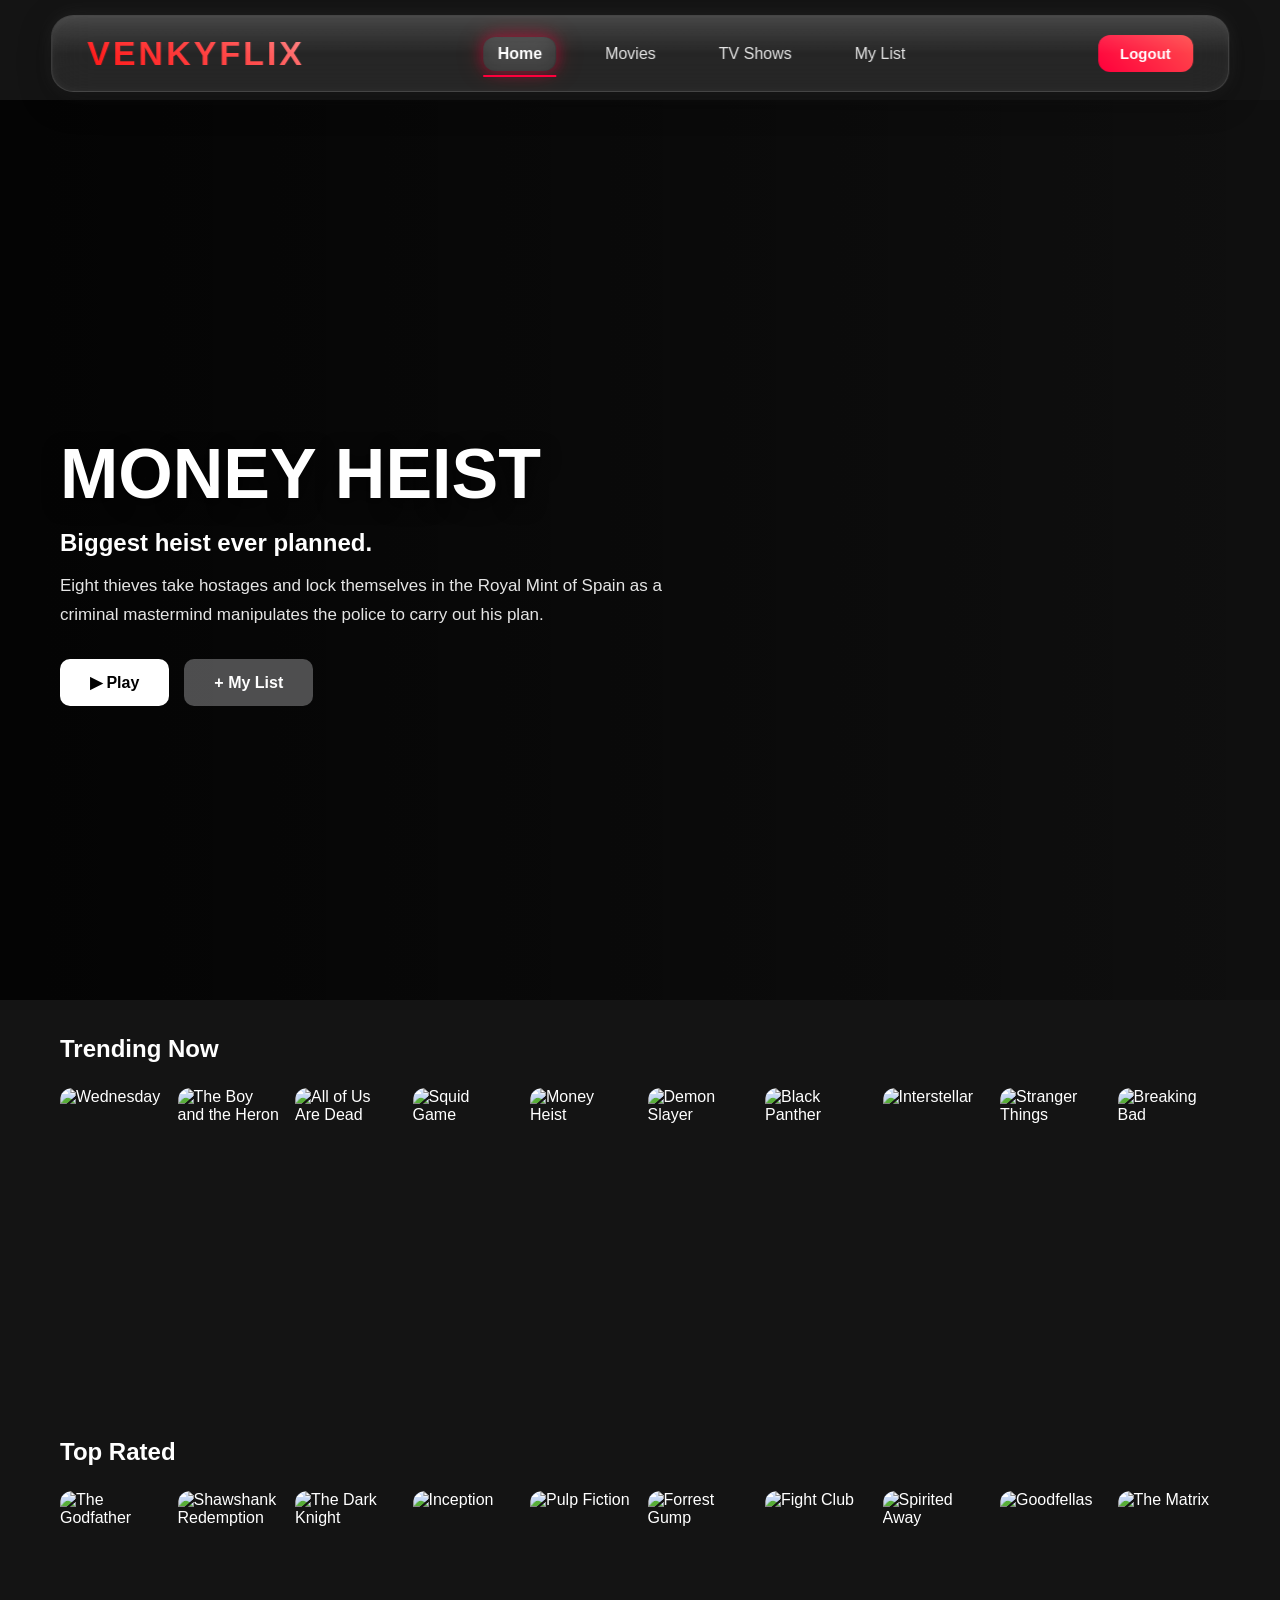
==== home.html @ 82d28893 "Add files via upload" ====
<!DOCTYPE html>
<html>

<head>
    <title>Home</title>
    <link rel="stylesheet" href="home.css">
</head>

<body>

    <!-- NAVBAR -->
    <div class="navbar">
        <h1 class="logo">VENKYFLIX</h1>
        <div class="menu">
            <span class="active">Home</span>
            <span>Movies</span>
            <span>TV Shows</span>
            <span>My List</span>
        </div>
        <button class="logout-btn" onclick="logout()">Logout</button>
    </div>

    <!-- BANNER -->
    <div class="banner">

        <!-- Slide 1: Money Heist -->
        <div class="banner-slide active slide-1">
            <div class="banner-content">
                <h1>MONEY HEIST</h1>
                <p class="tagline">Biggest heist ever planned.</p>
                <p class="context-text">Eight thieves take hostages and lock themselves in the Royal Mint of Spain as a criminal mastermind manipulates the police to carry out his plan.</p>
                <div class="banner-buttons">
                   <button class="btn play-btn" onclick="playVideo('https://www.youtube-nocookie.com/embed/_InqQJRqGW4?autoplay=1')">▶ Play</button>
                    <button class="btn list-btn">+ My List</button>
                </div>
            </div>
        </div>

        <!-- Slide 2: Stranger Things -->
        <div class="banner-slide slide-2">
            <div class="banner-content">
                <h1>STRANGER THINGS</h1>
                <p class="tagline">Mystery in a small town.</p>
                <p class="context-text">When a young boy vanishes, a small town uncovers a mystery involving secret experiments, terrifying supernatural forces and one strange little girl.</p>
                <div class="banner-buttons">
                    <button class="btn play-btn" onclick="playVideo('https://www.youtube-nocookie.com/embed/b9EkMc79ZSU?autoplay=1')">▶ Play</button>
                    <button class="btn list-btn">+ My List</button>
                </div>
            </div>
        </div>

        <!-- Slide 3: Breaking Bad -->
        <div class="banner-slide slide-3">
            <div class="banner-content">
                <h1>BREAKING BAD</h1>
                <p class="tagline">From teacher to kingpin.</p>
                <p class="context-text">A high school chemistry teacher diagnosed with inoperable lung cancer turns to manufacturing and selling methamphetamine with a former student.</p>
                <div class="banner-buttons">
                    <button class="btn play-btn "onclick="playVideo('https://www.youtube-nocookie.com/embed/HhesaQXLuRY?autoplay=1')">▶ Play</button>
                    <button class="btn list-btn">+ My List</button>
                </div>
            </div>
        </div>

        <!-- Slide 4: Avengers -->
        <div class="banner-slide slide-4">
            <div class="banner-content">
                <h1>AVENGERS</h1>
                <p class="tagline">Earth’s mightiest heroes.</p>
                <p class="context-text">Earth's mightiest heroes must come together and learn to fight as a team if they are to stop the mischievous Loki and his alien army from enslaving humanity.</p>
                <div class="banner-buttons">
                    <button class="btn play-btn" onclick="playVideo('https://www.youtube-nocookie.com/embed/eOrNdBpGMv8?autoplay=1')">▶ Play</button>
                    <button class="btn list-btn">+ My List</button>
                </div>
            </div>
        </div>

        <!-- Slide 5: Dark -->
        <div class="banner-slide slide-5">
            <div class="banner-content">
                <h1>DARK</h1>
                <p class="tagline">Time travel mystery.</p>
                <p class="context-text">A missing child sets four families on a frantic hunt for answers as they unearth a mind-bending mystery that spans three generations.</p>
                <div class="banner-buttons">
                    <button class="btn play-btn" onclick="playVideo('https://www.youtube-nocookie.com/embed/rrwycJ08PSA?autoplay=1')">▶ Play</button>
                    <button class="btn list-btn">+ My List</button>
                </div>
            </div>
        </div>

    </div>

    <!-- 🔥 SECTION 1 (Trending Now - Working Movie Images) -->
    <div class="section">
        <h2 class="section-title">Trending Now</h2>
        <div class="movie-row">
            <img src="https://image.tmdb.org/t/p/w500/9PFonBhy4cQy7Jz20NpMygczOkv.jpg" alt="Wednesday">

<img src="https://image.tmdb.org/t/p/w500/8Vt6mWEReuy4Of61Lnj5Xj704m8.jpg" alt="The Boy and the Heron">

<img src="https://image.tmdb.org/t/p/w500/1UkbPQspPbq1FPbFP4VV1ELCfSN.jpg" alt="All of Us Are Dead">

<img src="https://image.tmdb.org/t/p/w500/dDlEmu3EZ0Pgg93K2SVNLCjCSvE.jpg" alt="Squid Game">

<img src="https://image.tmdb.org/t/p/w500/reEMJA1uzscCbkpeRJeTT2bjqUp.jpg" alt="Money Heist">

<img src="https://image.tmdb.org/t/p/w500/6oH378KUfCEitzJkm07r97L0RsZ.jpg" alt="Demon Slayer">

<img src="https://image.tmdb.org/t/p/w500/uxzzxijgPIY7slzFvMotPv8wjKA.jpg" alt="Black Panther">

<img src="https://image.tmdb.org/t/p/w500/rAiYTfKGqDCRIIqo664sY9XZIvQ.jpg" alt="Interstellar">

<img src="https://image.tmdb.org/t/p/w500/x2LSRK2Cm7MZhjluni1msVJ3wDF.jpg" alt="Stranger Things">

<img src="https://image.tmdb.org/t/p/w500/tsRy63Mu5cu8etL1X7ZLyf7UP1M.jpg" alt="Breaking Bad">


        </div>
    </div>

    <!-- 🔥 SECTION 2 (Top Rated - Working Movie Images) -->
    <div class="section">
        <h2 class="section-title">Top Rated</h2>
        <div class="movie-row">
           <img src="https://image.tmdb.org/t/p/w500/3bhkrj58Vtu7enYsRolD1fZdja1.jpg" alt="The Godfather">

<img src="https://image.tmdb.org/t/p/w500/q6y0Go1tsGEsmtFryDOJo3dEmqu.jpg" alt="Shawshank Redemption">

<img src="https://image.tmdb.org/t/p/w500/qJ2tW6WMUDux911r6m7haRef0WH.jpg" alt="The Dark Knight">

<img src="https://image.tmdb.org/t/p/w500/9gk7adHYeDvHkCSEqAvQNLV5Uge.jpg" alt="Inception">

<img src="https://image.tmdb.org/t/p/w500/d5iIlFn5s0ImszYzBPb8JPIfbXD.jpg" alt="Pulp Fiction">

<img src="https://image.tmdb.org/t/p/w500/arw2vcBveWOVZr6pxd9XTd1TdQa.jpg" alt="Forrest Gump">

<img src="https://image.tmdb.org/t/p/w500/bptfVGEQuv6vDTIMVCHjJ9Dz8PX.jpg" alt="Fight Club">

<img src="https://image.tmdb.org/t/p/w500/39wmItIWsg5sZMyRUHLkWBcuVCM.jpg" alt="Spirited Away">

<img src="https://image.tmdb.org/t/p/w500/6QMSLvU5ziIL2T6VrkaKzN2YkxK.jpg" alt="Goodfellas">

<img src="https://image.tmdb.org/t/p/w500/f89U3ADr1oiB1s9GkdPOEpXUk5H.jpg" alt="The Matrix">
        </div>
    </div>

<!-- 🎬 VIDEO POPUP -->
<div id="videoPopup" class="video-popup">

    <div class="video-container">

        <!-- ❌ CLOSE BUTTON -->
        <span class="close-btn" onclick="closeVideo()">✖</span>

        <!-- 🎥 VIDEO -->
        <iframe 
            id="videoFrame"
            width="100%" 
            height="500"
            frameborder="0"
            allowfullscreen>
        </iframe>

    </div>

</div>

<script src="home.js"></script>

</body>
</html>
---- home.css ----
*{
    margin:0;
    padding:0;
    box-sizing:border-box;
}

body{
    background-color:#141414;
    color:white;
    font-family:Arial,sans-serif;
    overflow-x:hidden;
}

/* 🔥 NAVBAR */

.navbar{

    position:fixed;

    top:15px;
    left:50%;

    transform:translateX(-50%);

    width:92%;

    padding:18px 35px;

    display:flex;
    justify-content:space-between;
    align-items:center;

    /* 🔥 GLASS EFFECT */
    background:rgba(255,255,255,0.08);

    backdrop-filter:blur(20px);
    -webkit-backdrop-filter:blur(20px);

    border:1px solid rgba(255,255,255,0.15);

    border-radius:22px;

    box-shadow:
    0 8px 32px rgba(0,0,0,0.35),
    0 0 20px rgba(255,255,255,0.08),
    inset 0 0 10px rgba(255,255,255,0.05);

    z-index:1000;

    overflow:hidden;
}

/* ✨ TOP LIGHT EFFECT */

.navbar::before{

    content:"";

    position:absolute;

    top:0;
    left:0;

    width:100%;
    height:50%;

    background:
    linear-gradient(
    to bottom,
    rgba(255,255,255,0.15),
    transparent
    );

    pointer-events:none;
}

/* ✨ MOVING LIGHT EFFECT */

.navbar::after{

    content:"";

    position:absolute;

    top:-100%;
    left:-40%;

    width:40%;
    height:300%;

    background:
    linear-gradient(
    90deg,
    transparent,
    rgba(255,255,255,0.08),
    transparent
    );

    transform:rotate(25deg);

    animation:shine 5s linear infinite;
}

@keyframes shine{

    0%{
        left:-40%;
    }

    100%{
        left:140%;
    }
}

/* 🔥 LOGO */

.logo{

    font-size:34px;

    font-weight:900;

    background:linear-gradient(
    45deg,
    #ff0000,
    #ff4d4d,
    #ffffff,
    #ff0000
    );

    background-size:300% 300%;

    background-clip:text;
    -webkit-background-clip:text;

    color:transparent;
    -webkit-text-fill-color:transparent;

    letter-spacing:3px;

    cursor:pointer;

    transition:0.4s;

    animation:logoGlow 4s ease infinite;
}

.logo:hover{

    transform:
    scale(1.08)
    rotate(-2deg);

    filter:drop-shadow(0 0 15px rgba(255,0,0,0.8));
}

/* 🔥 LOGO ANIMATION */

@keyframes logoGlow{

    0%{
        background-position:0% 50%;
    }

    50%{
        background-position:100% 50%;
    }

    100%{
        background-position:0% 50%;
    }
}

/* 🔥 MENU */

.menu{
    display:flex;
    gap:35px;
}

.menu span{

    position:relative;

    color:#e5e5e5;

    font-size:16px;
    font-weight:500;

    cursor:pointer;

    transition:0.3s;

    padding:8px 14px;

    border-radius:12px;
}

/* ✨ ACTIVE MENU LIGHT */

.menu .active{

    color:white;

    font-weight:bold;

    background:rgba(255,255,255,0.08);

    backdrop-filter:blur(10px);

    box-shadow:
    0 0 15px rgba(255,0,60,0.5),
    0 0 30px rgba(255,0,60,0.2);
}

/* HOVER EFFECT */

.menu span::after{

    content:"";

    position:absolute;

    left:0;
    bottom:-6px;

    width:0%;
    height:2px;

    background:#ff003c;

    transition:0.3s;
}

.menu span:hover{
    color:white;
}

.menu span:hover::after{
    width:100%;
}

.menu .active::after{
    width:100%;
}

/* 🔥 LOGOUT BUTTON */

.logout-btn{

    padding:10px 22px;

    border:none;

    border-radius:12px;

    background:linear-gradient(
    45deg,
    #ff003c,
    #ff4d4d
    );

    color:white;

    font-size:15px;
    font-weight:bold;

    cursor:pointer;

    transition:0.3s;
}

.logout-btn:hover{

    transform:
    translateY(-3px)
    scale(1.05);

    box-shadow:
    0 8px 20px rgba(255,0,60,0.5);
}

/* 🔥 BANNER */

.banner{

    height:100vh;

    position:relative;

    width:100%;

    margin-top:100px;

    overflow:hidden;
}

/* 🔥 EACH SLIDE */

.banner-slide{

    position:absolute;

    top:0;
    left:0;

    width:100%;
    height:100%;

    display:flex;
    align-items:center;

    padding:0 60px;

    opacity:0;

    transition:opacity 1s ease-in-out;

    background-size:cover;

    background-position:center center;

    background-repeat:no-repeat;

    overflow:hidden;
}

.banner-slide.active{
    opacity:1;
}

/* 🔥 DARK OVERLAY */

.banner-slide::before{

    content:"";

    position:absolute;

    top:0;
    left:0;

    width:100%;
    height:100%;

    background:
    linear-gradient(
    to right,
    rgba(0,0,0,0.82),
    rgba(0,0,0,0.25)
    );

    z-index:1;
}

/* 🔥 BANNER CONTENT */

.banner-content{

    max-width:650px;

    position:relative;

    z-index:2;

    margin-top:40px;
}

.banner-content h1{

    font-size:70px;

    font-weight:900;

    margin-bottom:15px;

    text-shadow:
    0 5px 20px rgba(0,0,0,0.8);
}

.tagline{

    font-size:24px;

    font-weight:bold;

    margin-bottom:15px;

    color:#ffffff;
}

.context-text{

    font-size:17px;

    line-height:1.7;

    color:#e5e5e5;

    margin-bottom:30px;
}

/* 🎬 BUTTONS */

.banner-buttons{
    display:flex;
    gap:15px;
}

.btn{

    padding:14px 30px;

    border:none;

    border-radius:10px;

    cursor:pointer;

    font-size:16px;
    font-weight:bold;

    transition:0.3s;
}

.play-btn{

    background:white;

    color:black;
}

.play-btn:hover{

    transform:scale(1.08);

    background:#e5e5e5;
}

.list-btn{

    background:rgba(109,109,110,0.7);

    color:white;
}

.list-btn:hover{

    transform:scale(1.08);

    background:rgba(109,109,110,0.4);
}

/* 🍿 MOVIE SECTIONS */

.section{

    padding:35px 0;

    position:relative;

    z-index:5;

    background:#141414;
}

.section-title{

    margin-left:60px;

    margin-bottom:15px;

    font-size:24px;

    color:#ffffff;
}

/* 🎞 MOVIE ROW */

.movie-row{

    display:flex;

    gap:15px;

    padding:10px 60px;

    overflow-x:auto;

    scroll-behavior:smooth;
}

.movie-row::-webkit-scrollbar{
    display:none;
}

/* 🎬 MOVIE CARDS */

.movie-row img{

    width:190px;
    height:270px;

    object-fit:cover;

    border-radius:12px;

    transition:0.4s;

    cursor:pointer;
}

.movie-row img:hover{

    transform:
    scale(1.12)
    translateY(-10px);

    box-shadow:
    0 15px 35px rgba(0,0,0,0.7);

    z-index:10;
}

/* 🎯 BACKGROUND IMAGES */

.slide-1{
    background-image:
    linear-gradient(to top,#141414 5%,transparent 60%),
    url('https://wallpapercave.com/wp/wp6126886.jpg');
}

.slide-2{
    background-image:
    linear-gradient(to top,#141414 5%,transparent 60%),
    url('https://wallpapercave.com/wp/wp4969717.jpg');
}

.slide-3{
    background-image:
    linear-gradient(to top,#141414 5%,transparent 60%),
    url('https://images.hdqwalls.com/wallpapers/breaking-bad-tv-show.jpg');
}

.slide-4{
    background-image:
    linear-gradient(to top,#141414 5%,transparent 60%),
    url('https://wallpapercave.com/wp/wp5511272.jpg');
}

.slide-5{
    background-image:
    linear-gradient(to top,#141414 5%,transparent 60%),
    url('https://image.tmdb.org/t/p/original/apbrbWs8M9lyOpJYU5WXrpFbk1Z.jpg');
}

/* 🎬 VIDEO POPUP */

#videoPopup{

    position:fixed;

    top:0;
    left:0;

    width:100%;
    height:100%;

    background:rgba(0,0,0,0.95);

    display:none;

    justify-content:center;
    align-items:center;

    z-index:9999;
}

/* 🎥 VIDEO BOX */

.video-container{

    position:relative;

    width:80%;

    max-width:900px;
}

/* 🎥 IFRAME */

#videoFrame{

    width:100%;

    height:500px;

    border:none;

    border-radius:18px;
}

/* ❌ CLOSE BUTTON */

.close-btn{

    position:absolute;

    top:-50px;
    right:0;

    font-size:40px;

    color:white;

    cursor:pointer;

    transition:0.3s;
}

.close-btn:hover{

    transform:scale(1.2);

    color:#ff003c;
}

/* 📱 MOBILE RESPONSIVE */

@media(max-width:768px){

    .navbar{

        padding:15px 20px;
    }

    .logo{
        font-size:24px;
    }

    .menu{
        gap:15px;
    }

    .menu span{
        font-size:13px;
    }

    .logout-btn{

        padding:8px 14px;

        font-size:13px;
    }

    .banner{

        margin-top:90px;
    }

    .banner-content h1{
        font-size:40px;
    }

    .tagline{
        font-size:18px;
    }

    .context-text{
        font-size:14px;
    }

    .banner-slide{
        padding:0 20px;
    }

    .movie-row{
        padding:10px 20px;
    }

    .section-title{
        margin-left:20px;
    }

    .movie-row img{

        width:140px;
        height:200px;
    }

    #videoFrame{
        height:250px;
    }
}
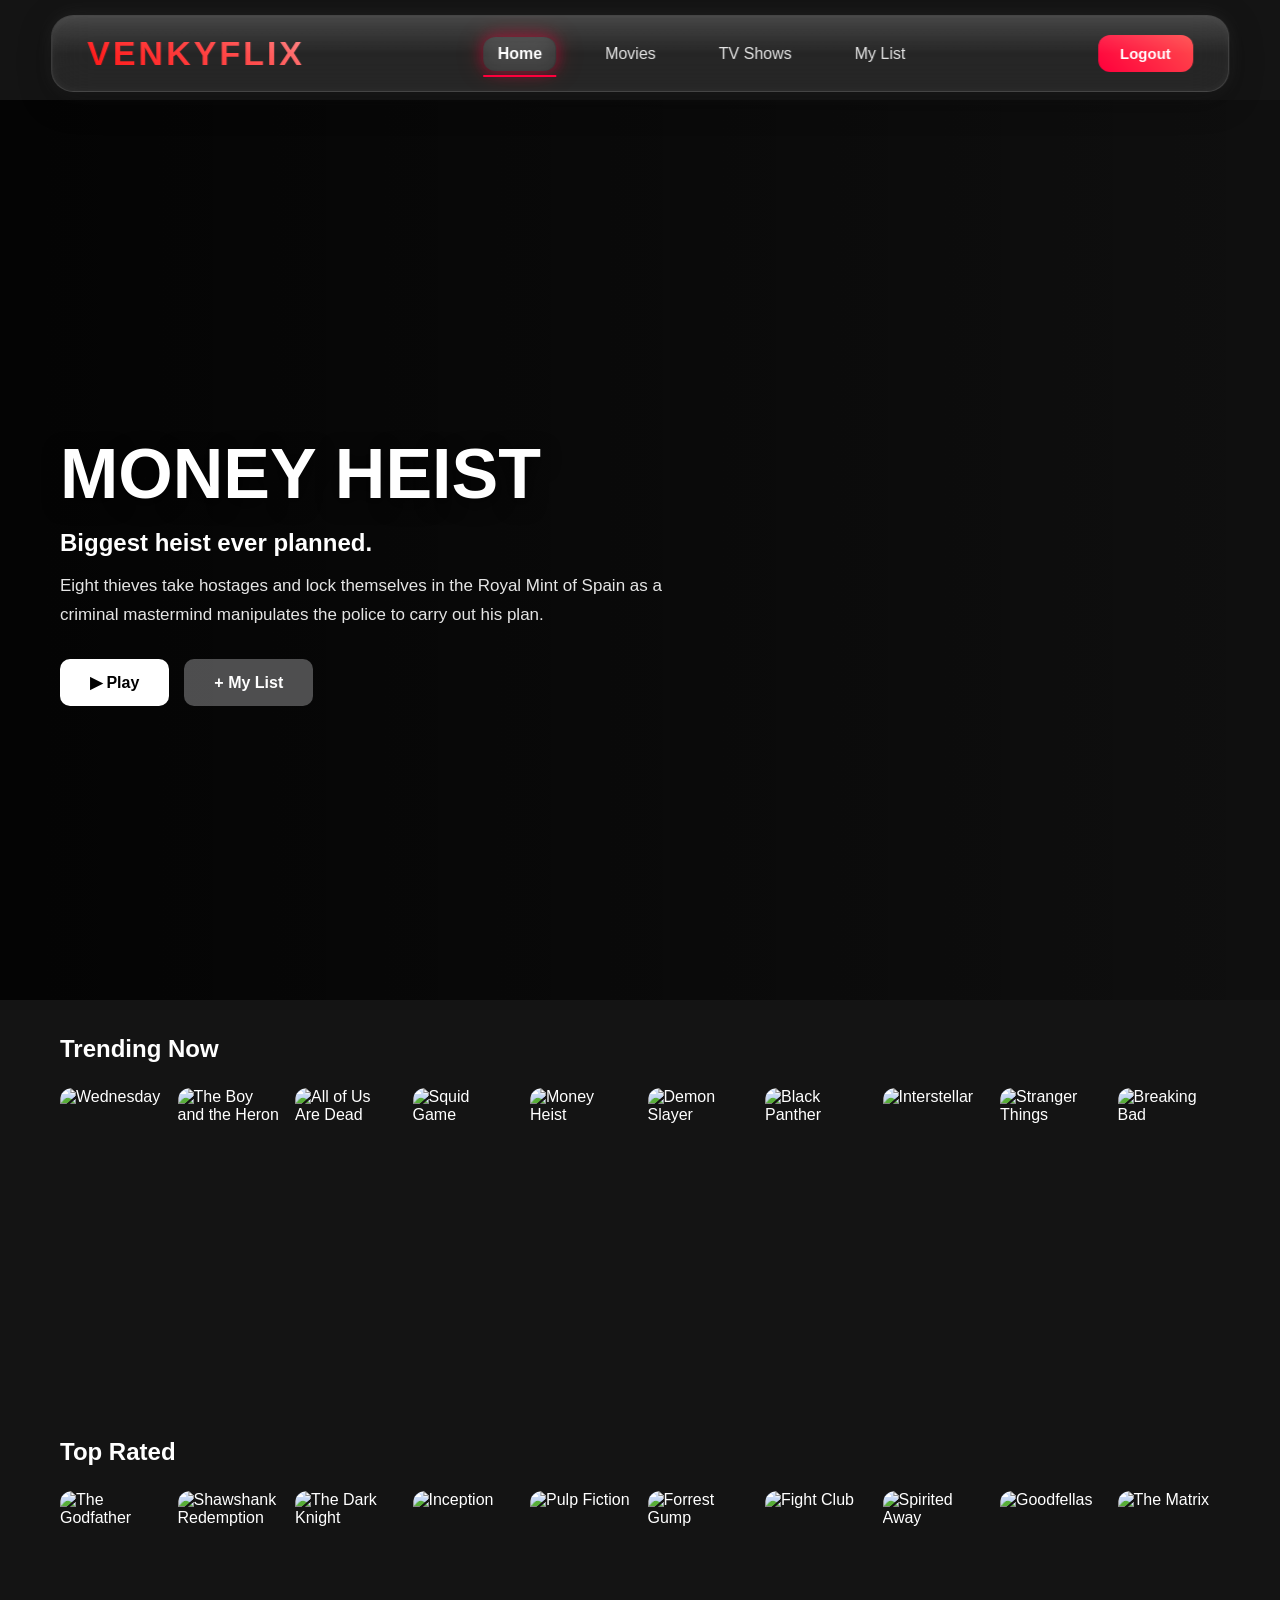
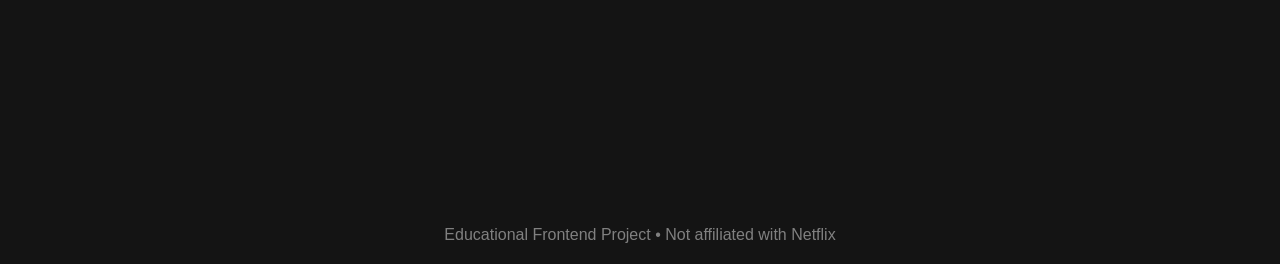
==== commit 614374a7: "Update home.html" ====
--- a/home.html
+++ b/home.html
@@ -164,8 +164,12 @@
     </div>
 
 </div>
+    <!-- 🔥 FOOTER -->
+<p style="text-align:center;color:gray;padding:20px;">
+Educational Frontend Project • Not affiliated with Netflix
+</p>
 
 <script src="home.js"></script>
 
 </body>
-</html>+</html>
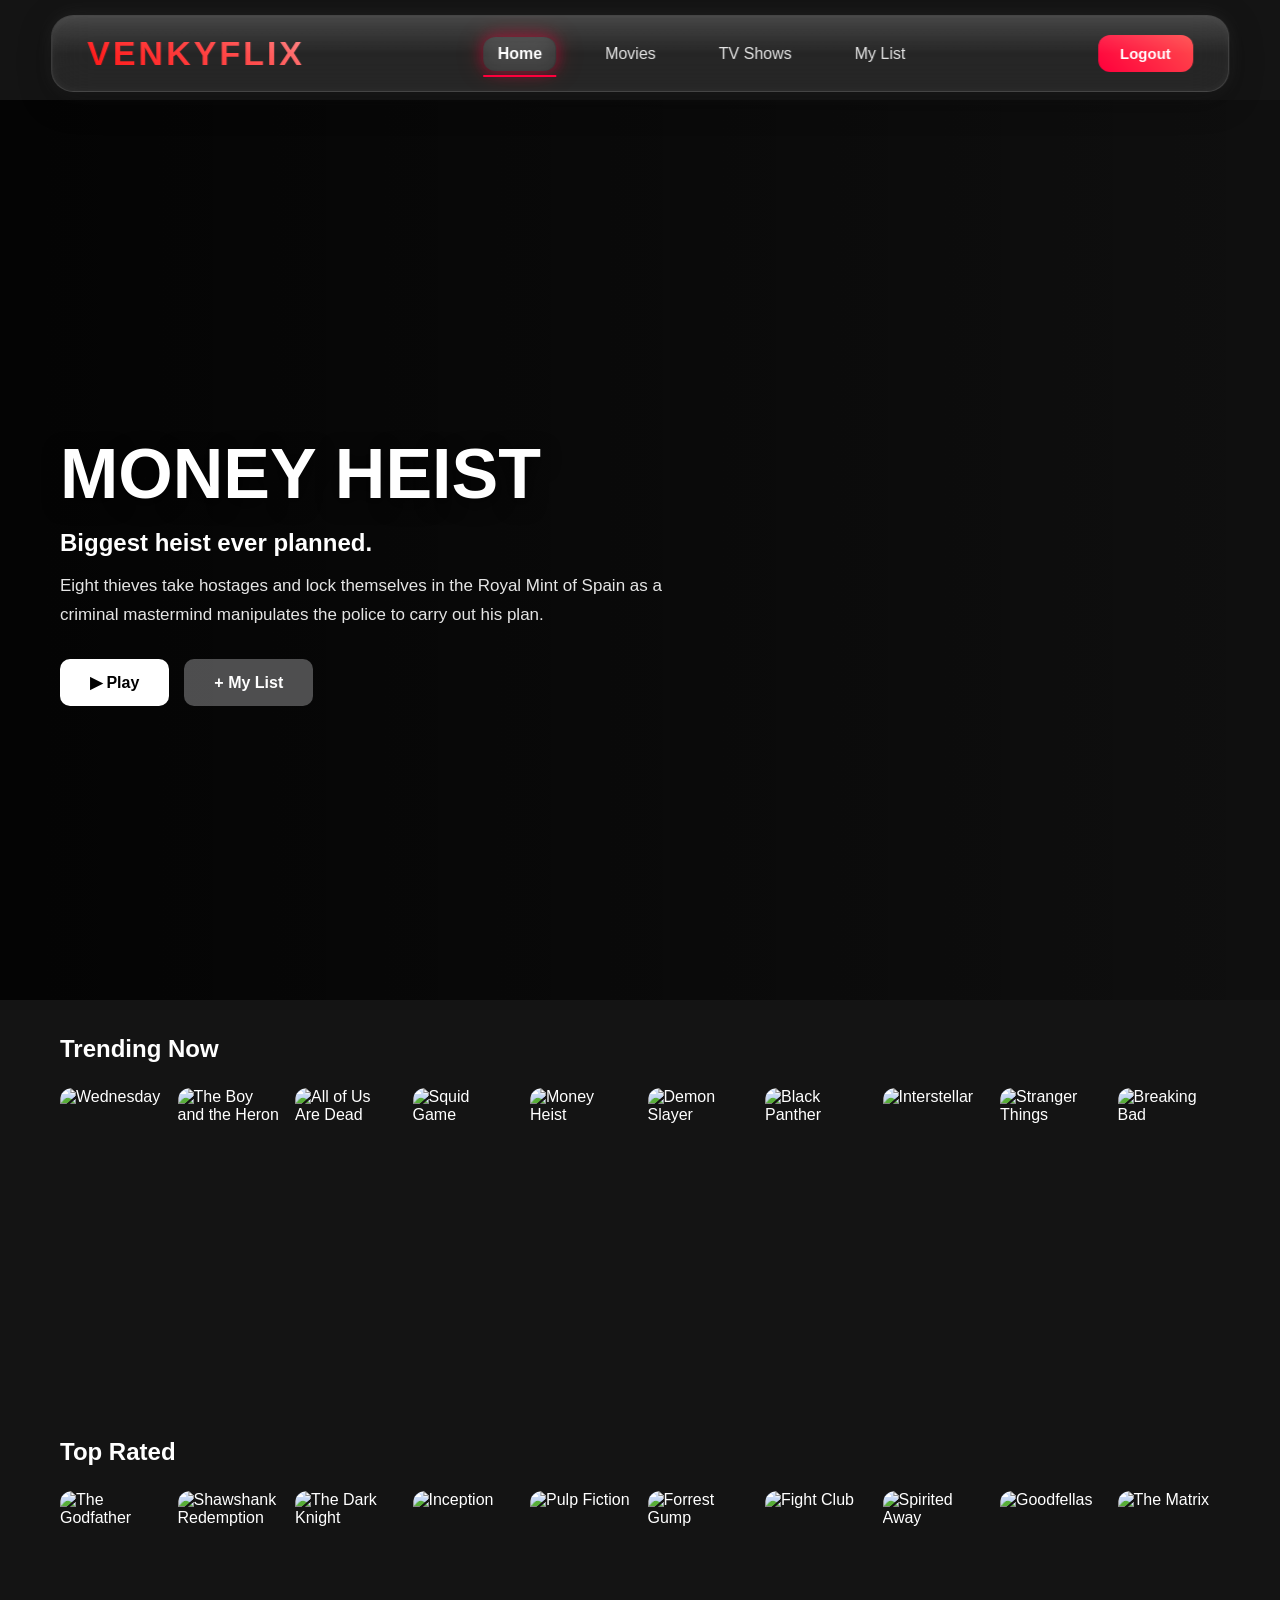
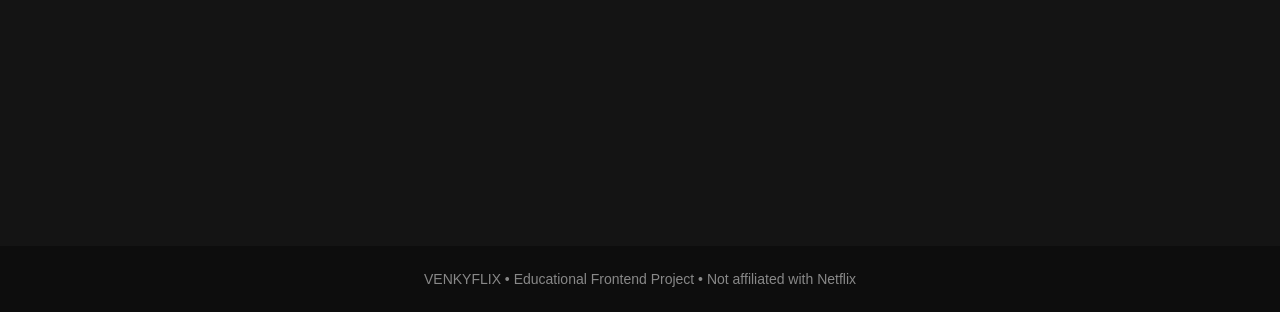
==== commit 2b762e02: "Update home.html" ====
--- a/home.html
+++ b/home.html
@@ -165,10 +165,16 @@
 
 </div>
     <!-- 🔥 FOOTER -->
-<p style="text-align:center;color:gray;padding:20px;">
-Educational Frontend Project • Not affiliated with Netflix
-</p>
-
+<footer style="
+text-align:center;
+padding:25px;
+color:#888;
+font-size:14px;
+background:#0d0d0d;
+margin-top:40px;
+">
+VENKYFLIX • Educational Frontend Project • Not affiliated with Netflix
+</footer>
 <script src="home.js"></script>
 
 </body>
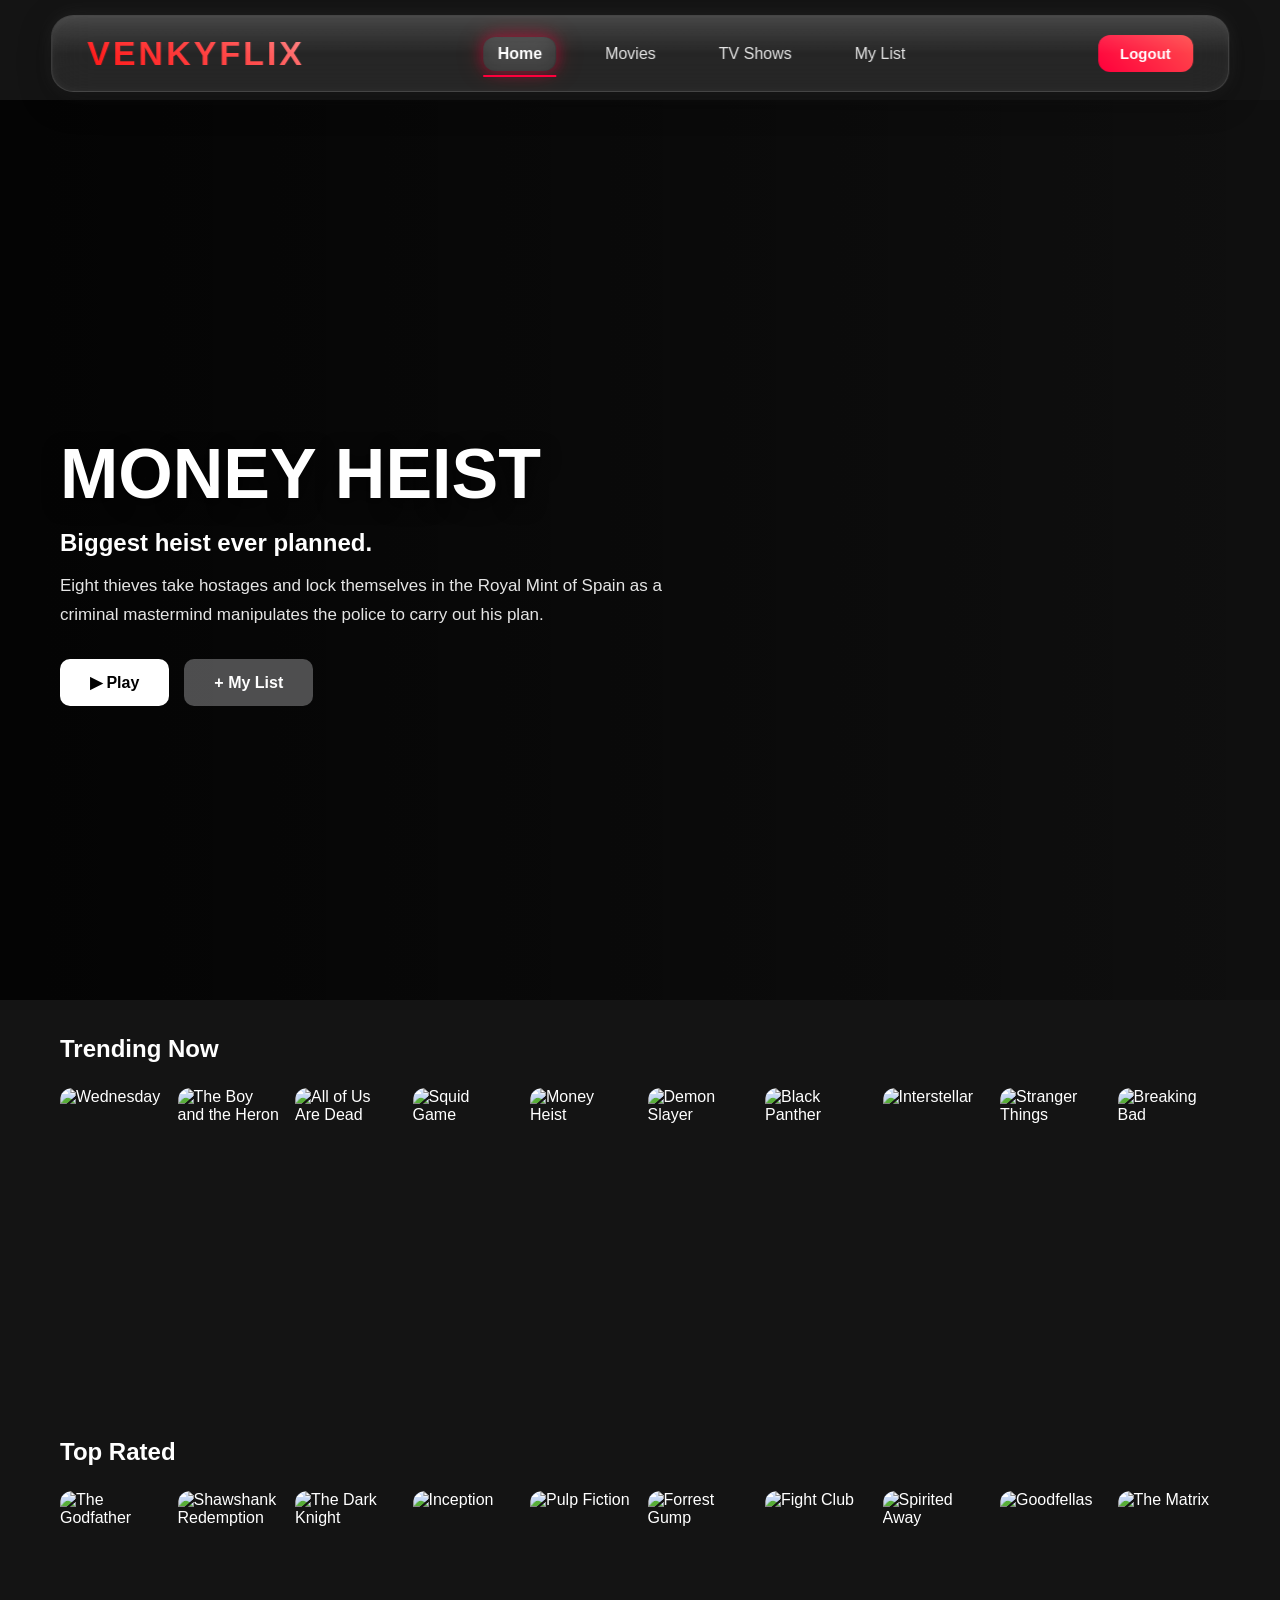
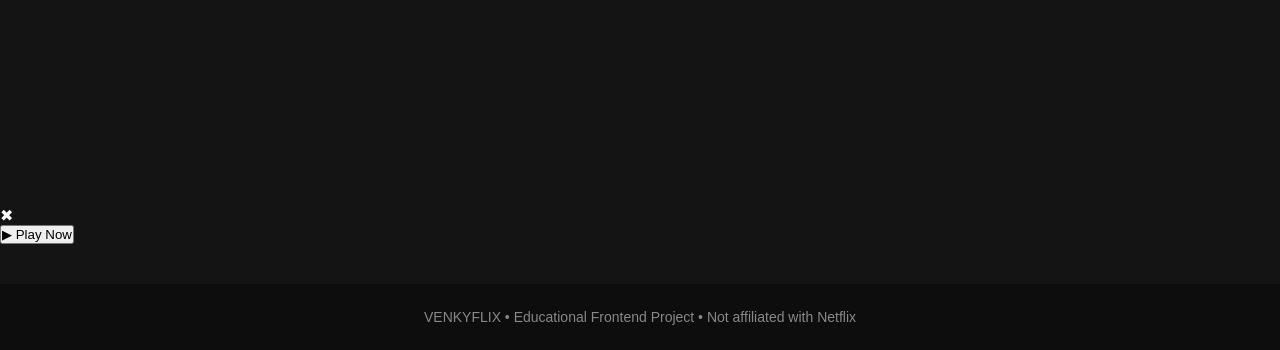
==== commit 220c65a1: "Update home.html" ====
--- a/home.html
+++ b/home.html
@@ -94,7 +94,17 @@
     <div class="section">
         <h2 class="section-title">Trending Now</h2>
         <div class="movie-row">
-            <img src="https://image.tmdb.org/t/p/w500/9PFonBhy4cQy7Jz20NpMygczOkv.jpg" alt="Wednesday">
+           <img 
+src="https://image.tmdb.org/t/p/w500/9PFonBhy4cQy7Jz20NpMygczOkv.jpg"
+alt="Wednesday"
+
+onclick="openMovie(
+'WEDNESDAY',
+'Smart, sarcastic and a little dead inside, Wednesday Addams investigates a murder mystery.',
+'https://image.tmdb.org/t/p/original/iHSwvRVsRyxpX7FE7GbviaDvgGZ.jpg',
+'https://www.youtube-nocookie.com/embed/Di310WS8zLk?autoplay=1'
+)"
+>
 
 <img src="https://image.tmdb.org/t/p/w500/8Vt6mWEReuy4Of61Lnj5Xj704m8.jpg" alt="The Boy and the Heron">
 
@@ -164,7 +174,36 @@
     </div>
 
 </div>
-    <!-- 🔥 FOOTER -->
+
+<!-- 🎬 MOVIE POPUP -->
+
+<div id="movieModal" class="movie-modal">
+
+    <div class="movie-card">
+
+        <span class="close-movie" onclick="closeMovie()">✖</span>
+
+        <!-- 🎥 IMAGE -->
+        <img id="movieImage">
+
+        <!-- 🎬 CONTENT -->
+        <div class="movie-info">
+
+            <h1 id="movieTitle"></h1>
+
+            <p id="movieText"></p>
+
+            <button class="watch-btn" onclick="playMovieTrailer()">
+                ▶ Play Now
+            </button>
+
+        </div>
+
+    </div>
+
+</div>
+
+<!-- 🔥 FOOTER -->
 <footer style="
 text-align:center;
 padding:25px;
@@ -175,6 +214,7 @@
 ">
 VENKYFLIX • Educational Frontend Project • Not affiliated with Netflix
 </footer>
+
 <script src="home.js"></script>
 
 </body>
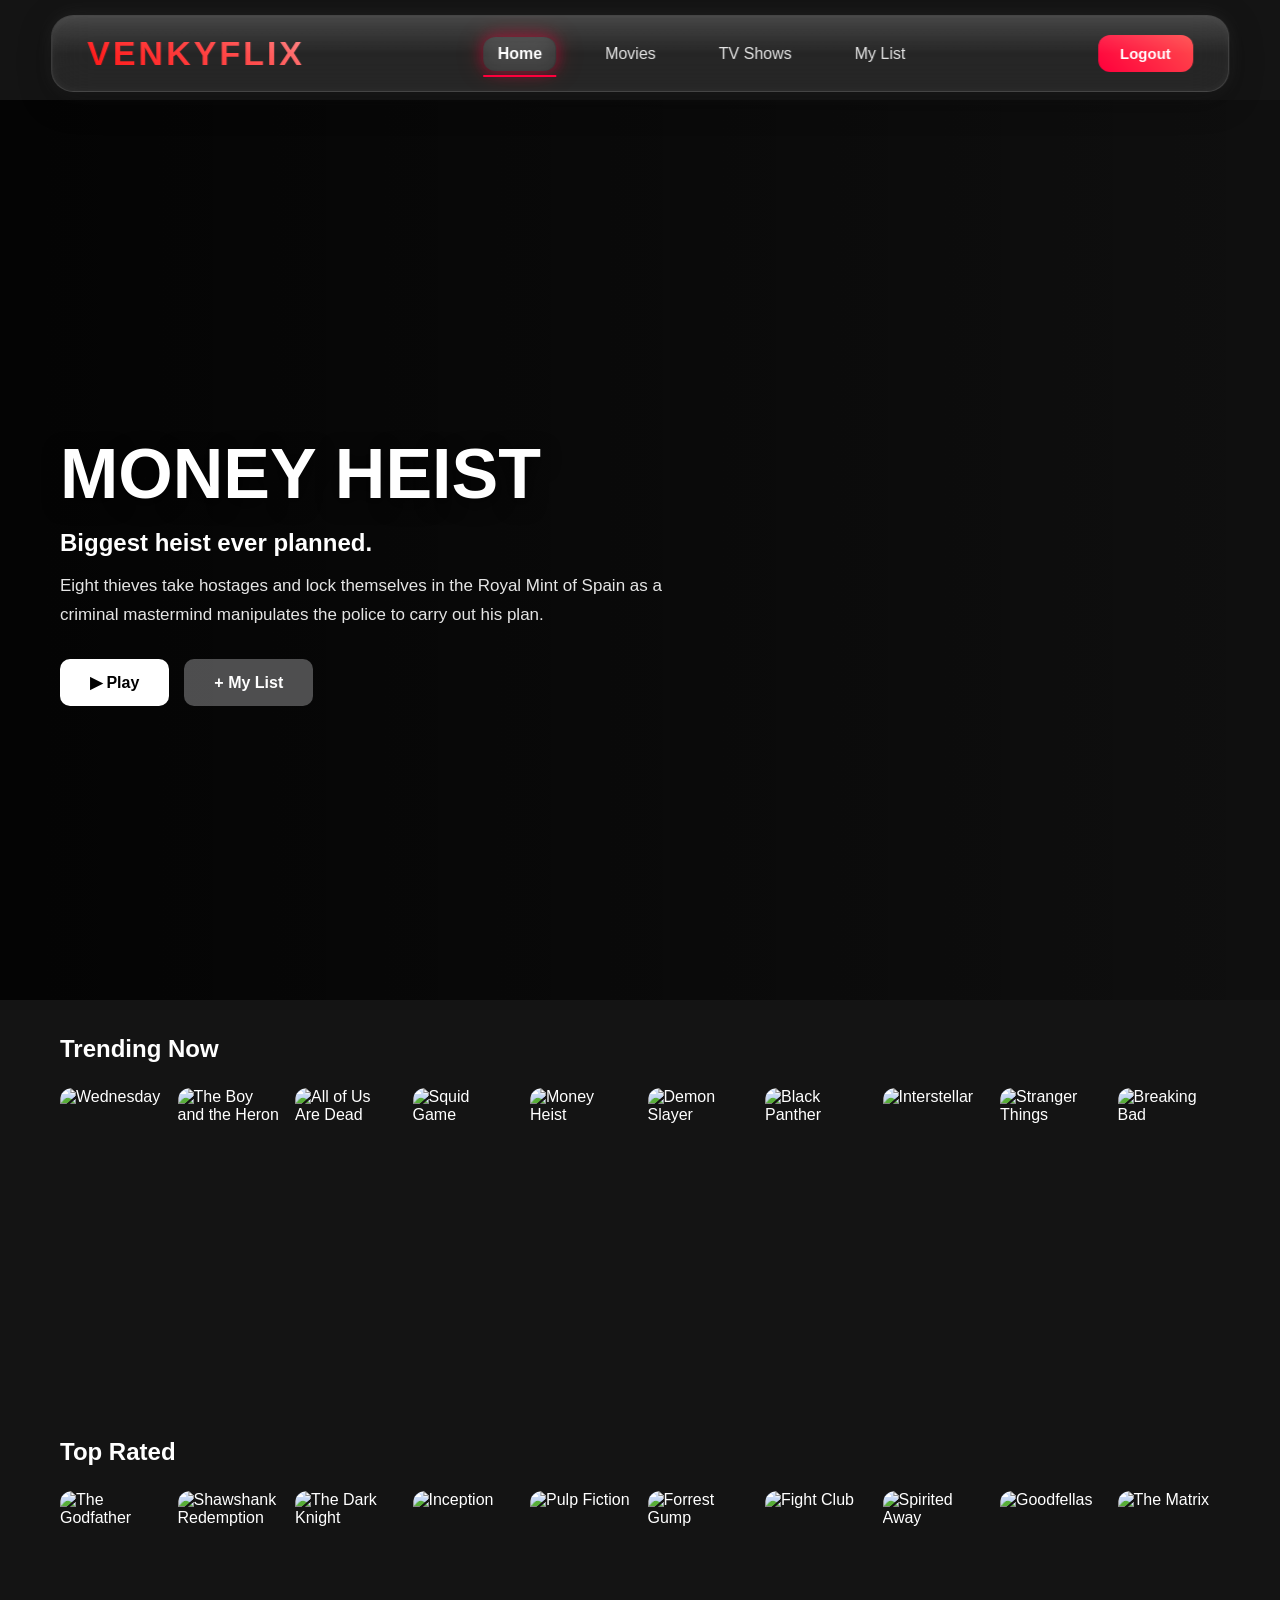
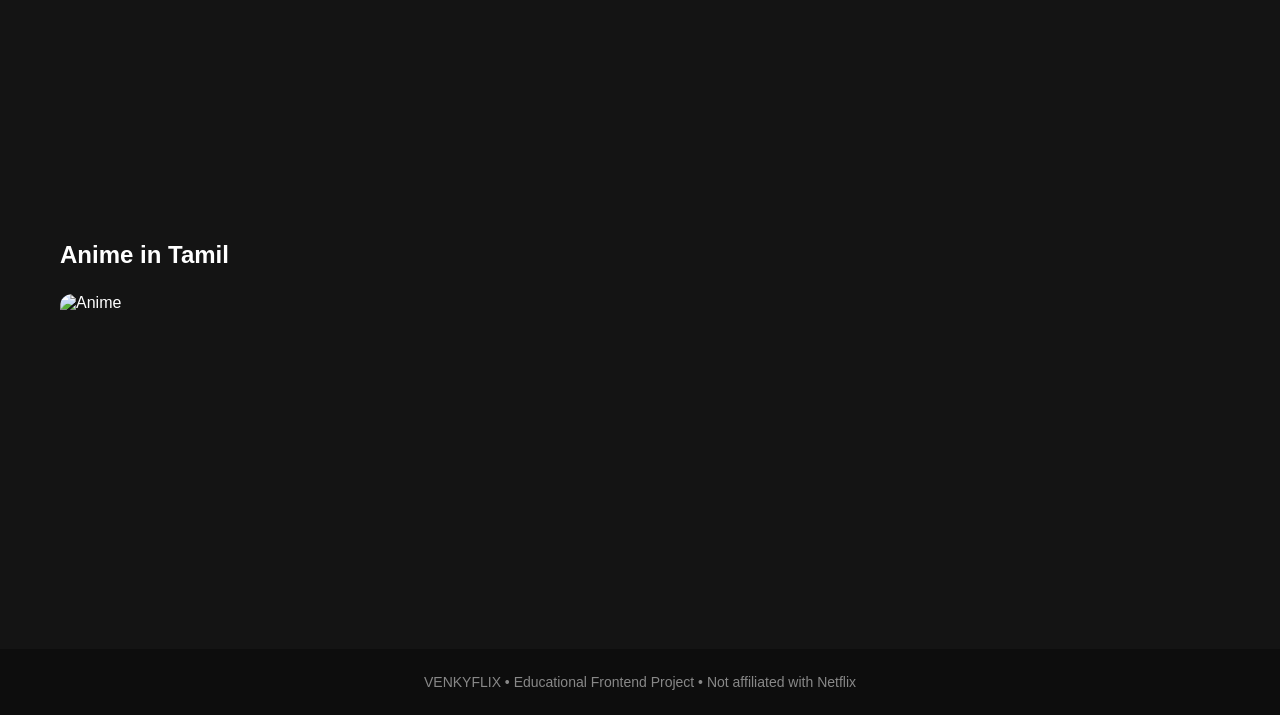
==== commit f3b6606d: "Update home.html" ====
--- a/home.html
+++ b/home.html
@@ -154,6 +154,66 @@
         </div>
     </div>
 
+<!-- ⭐ Anime section idhu inga varanum -->
+<!-- ⭐ ANIME SECTION -->
+<div class="section">
+  <h2 class="section-title">Anime in Tamil</h2>
+
+  <div class="movie-row">
+
+    <img 
+      src="https://static.tvtropes.org/pmwiki/pub/images/im_getting_married_to_a_girl_i_hate_in_my_class.png"
+      alt="Anime"
+      onclick="openAnime('I\'m Getting Married Season 1', this.src)"
+    >
+
+  </div>
+</div>
+
+<!-- 🟣 ANIME EPISODE POPUP -->
+<div id="animeModal" class="movie-modal">
+  <div class="movie-box">
+
+    <span onclick="closeAnime()" style="font-size:45px;cursor:pointer;">×</span>
+
+    <img id="animeImage" style="width:100%;border-radius:10px;">
+    <h2 id="animeTitle"></h2>
+
+    <div id="episodeList"></div>
+
+  </div>
+</div>
+
+<!-- 🎬 PLAY POPUP -->
+<div id="playModal" class="movie-modal">
+  <div class="movie-box">
+
+    <span onclick="closePlay()" style="font-size:45px;cursor:pointer;">×</span>
+
+    <h2 id="epTitle"></h2>
+
+    <!-- 🎥 VIDEO FIRST -->
+    <iframe 
+      id="videoFrame"
+      width="100%"
+      height="250"
+      style="display:none;margin-top:15px;border-radius:10px;"
+      allow="autoplay; fullscreen"
+      allowfullscreen>
+    </iframe>
+
+    <!-- ▶ PLAY BUTTON -->
+    <button class="play-movie-btn" onclick="playVideoNow()">
+      ▶ PLAY
+    </button>
+
+    <!-- ⏭ NEXT EPISODE BUTTON (BELOW VIDEO) -->
+    <button class="play-movie-btn" onclick="playNextEpisode()">
+      ⏭ NEXT EPISODE
+    </button>
+
+  </div>
+</div>
 <!-- 🎬 VIDEO POPUP -->
 <div id="videoPopup" class="video-popup">
 
@@ -203,6 +263,8 @@
 
 </div>
 
+    <!-- IMPORTANT: allowfullscreen + sandbox -->
+ 
 <!-- 🔥 FOOTER -->
 <footer style="
 text-align:center;
--- a/home.css
+++ b/home.css
@@ -691,4 +691,208 @@
     #videoFrame{
         height:250px;
     }
-}+
+    /* 🎬 MOBILE MOVIE POPUP */
+
+.movie-card{
+
+    width:95%;
+}
+
+.movie-card img{
+
+    height:220px;
+}
+
+.movie-info{
+
+    padding:20px;
+}
+
+.movie-info h1{
+
+    font-size:28px;
+}
+
+.movie-info p{
+
+    font-size:14px;
+
+    line-height:1.6;
+}
+
+.watch-btn{
+
+    width:100%;
+
+    padding:14px;
+}
+
+.close-movie{
+
+    top:10px;
+    right:15px;
+
+    font-size:28px;
+}
+
+    .banner-slide{
+
+    background-position:center center;
+    }
+
+    .menu{
+
+    overflow-x:auto;
+
+    white-space:nowrap;
+    }
+    
+}
+
+/* 🎬 MOVIE MODAL */
+
+/* 🎬 MOVIE POPUP */
+
+.movie-modal{
+
+    position:fixed;
+
+    top:0;
+    left:0;
+
+    width:100%;
+    height:100%;
+
+    background:rgba(0,0,0,0.92);
+
+    display:none;
+
+    justify-content:center;
+    align-items:center;
+
+    z-index:99999;
+}
+
+/* 🎥 CARD */
+
+.movie-card{
+
+    width:850px;
+
+    background:#181818;
+
+    border-radius:25px;
+
+    overflow:hidden;
+
+    position:relative;
+
+    box-shadow:
+    0 0 40px rgba(255,0,60,0.4);
+
+    animation:popupShow 0.4s ease;
+}
+
+/* ✨ ANIMATION */
+
+@keyframes popupShow{
+
+    from{
+        transform:scale(0.8);
+        opacity:0;
+    }
+
+    to{
+        transform:scale(1);
+        opacity:1;
+    }
+}
+
+/* 🎥 IMAGE */
+
+.movie-card img{
+
+    width:100%;
+
+    height:420px;
+
+    object-fit:cover;
+}
+
+/* 🎬 INFO */
+
+.movie-info{
+
+    padding:30px;
+}
+
+.movie-info h1{
+
+    font-size:42px;
+
+    margin-bottom:15px;
+}
+
+.movie-info p{
+
+    color:#d1d1d1;
+
+    line-height:1.7;
+
+    margin-bottom:25px;
+
+    font-size:16px;
+}
+
+/* ▶ BUTTON */
+
+.watch-btn{
+
+    padding:15px 35px;
+
+    border:none;
+
+    border-radius:12px;
+
+    background:linear-gradient(
+    45deg,
+    #ff003c,
+    #ff4d4d
+    );
+
+    color:white;
+
+    font-size:17px;
+    font-weight:bold;
+
+    cursor:pointer;
+
+    transition:0.3s;
+}
+
+.watch-btn:hover{
+
+    transform:scale(1.08);
+
+    box-shadow:
+    0 0 20px rgba(255,0,60,0.5);
+}
+
+/* ❌ CLOSE */
+
+.close-movie{
+
+    position:absolute;
+
+    top:18px;
+    right:25px;
+
+    font-size:35px;
+
+    color:white;
+
+    cursor:pointer;
+
+    z-index:5;
+}
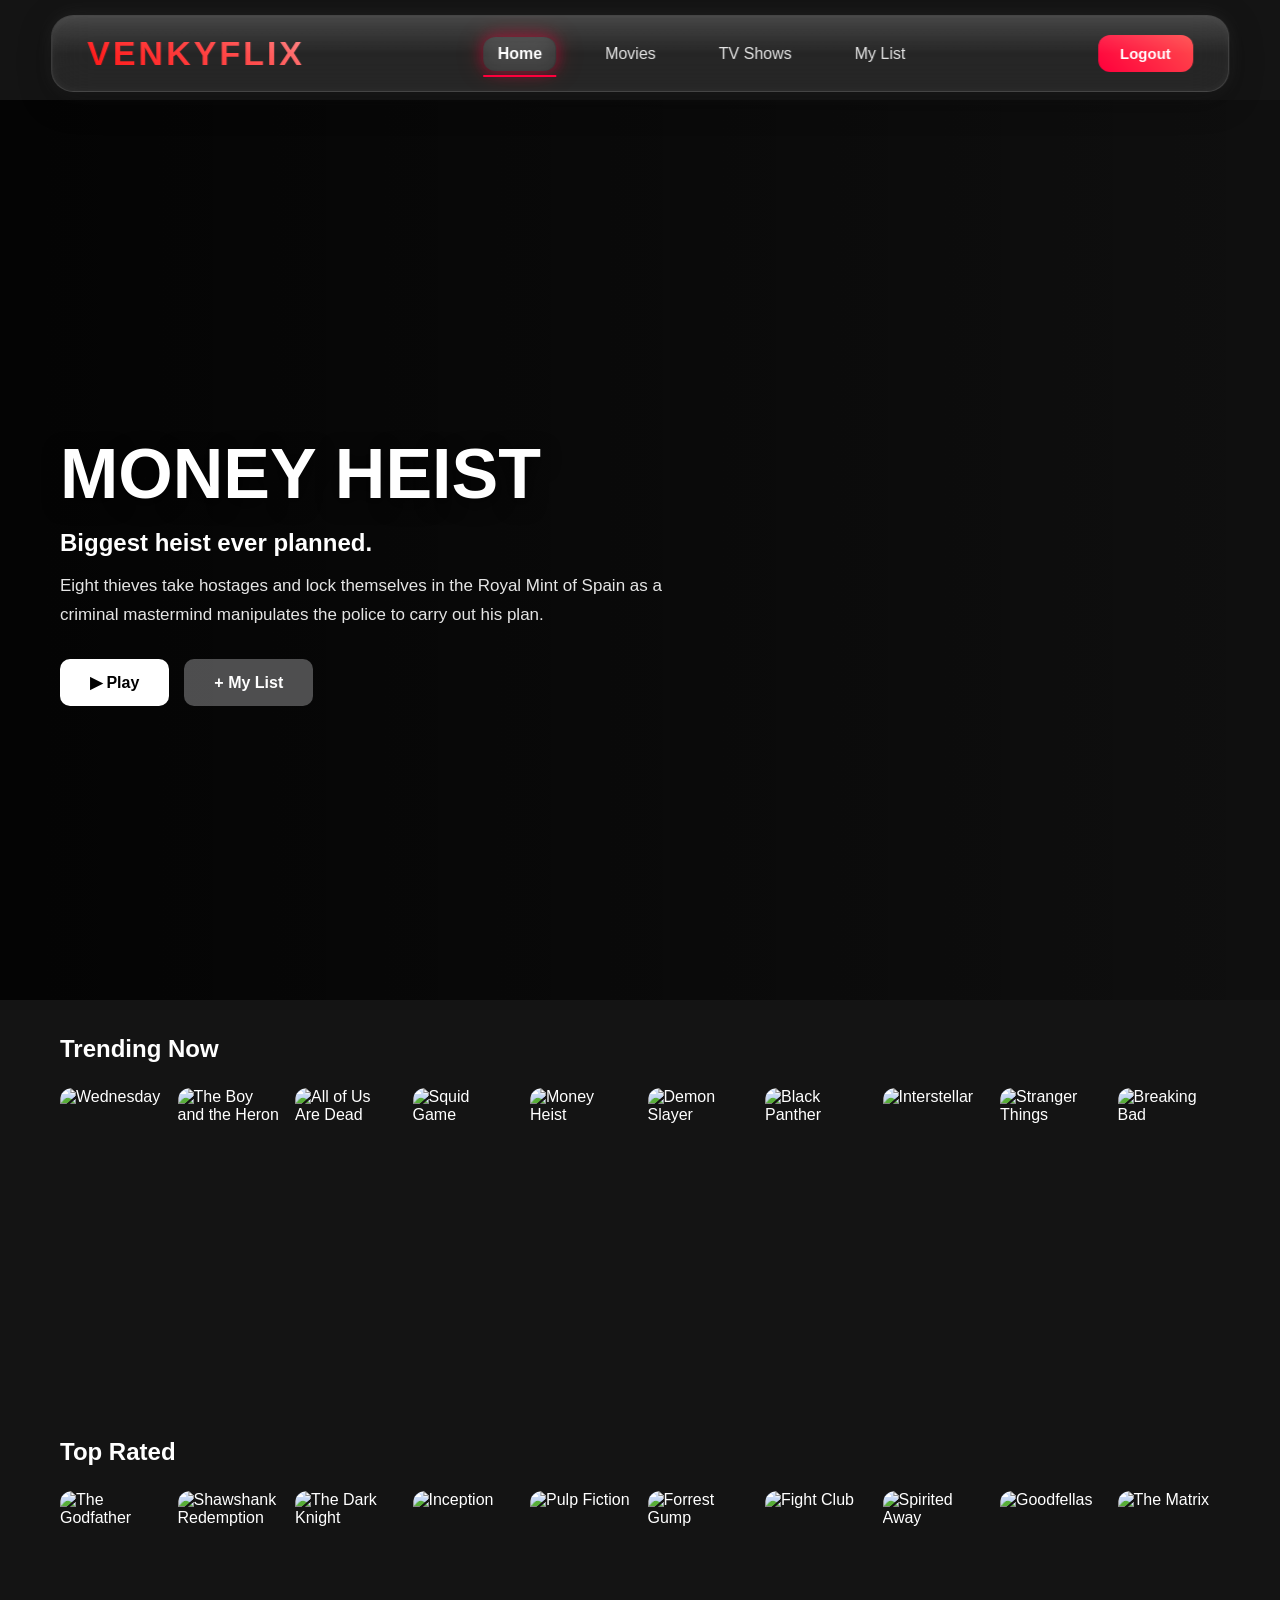
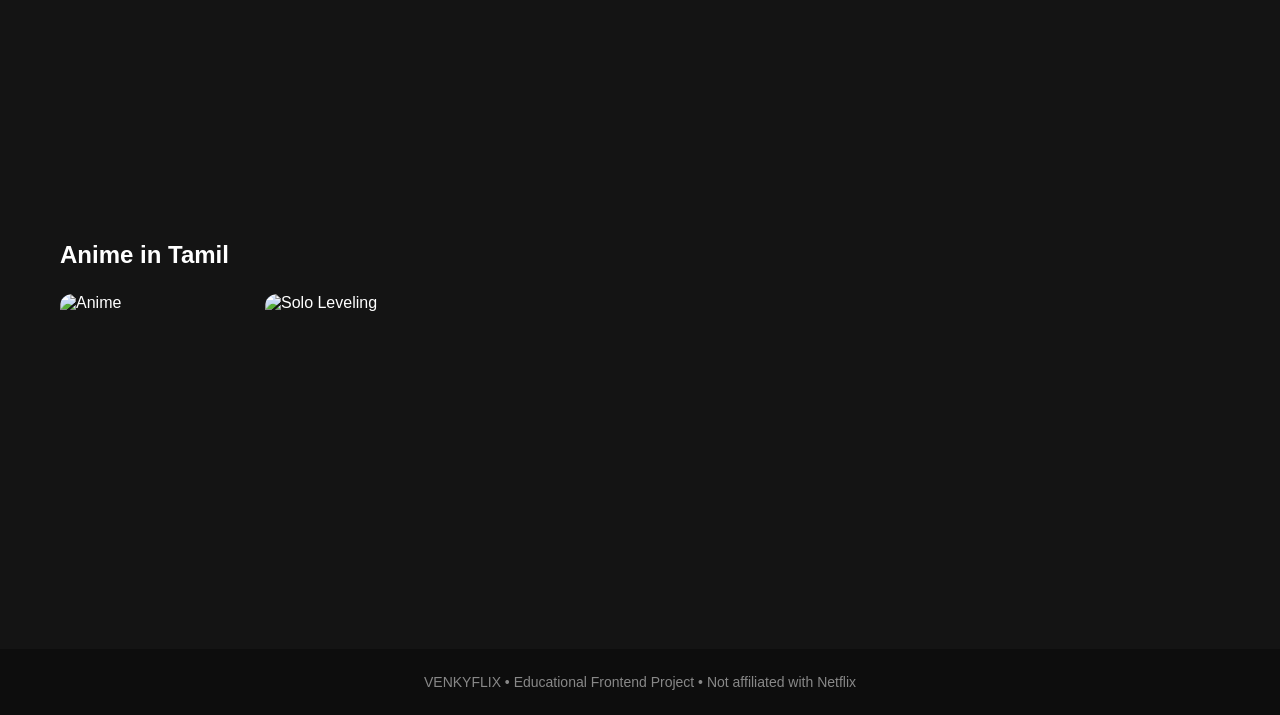
==== commit 58176977: "Update home.html" ====
--- a/home.html
+++ b/home.html
@@ -97,11 +97,11 @@
            <img 
 src="https://image.tmdb.org/t/p/w500/9PFonBhy4cQy7Jz20NpMygczOkv.jpg"
 alt="Wednesday"
-
+data-title="Wednesday"
 onclick="openMovie(
 'WEDNESDAY',
 'Smart, sarcastic and a little dead inside, Wednesday Addams investigates a murder mystery.',
-'https://image.tmdb.org/t/p/original/iHSwvRVsRyxpX7FE7GbviaDvgGZ.jpg',
+'https://image.tmdb.org/t/p/original/iHSwvRVsRyxpX7FE7GbviaDvgDvgGZ.jpg',
 'https://www.youtube-nocookie.com/embed/Di310WS8zLk?autoplay=1'
 )"
 >
@@ -167,6 +167,16 @@
       onclick="openAnime('I\'m Getting Married Season 1', this.src)"
     >
 
+    
+
+<img
+src="https://i.pinimg.com/originals/c3/7f/2a/c37f2aa4a23a8096dddb8609b4a92a6f.jpg"
+alt="Solo Leveling"
+onclick="openSoloLeveling('Solo Leveling', this.src)"
+/>
+
+
+
   </div>
 </div>
 
@@ -182,6 +192,29 @@
     <div id="episodeList"></div>
 
   </div>
+</div>
+
+<!-- 🔥 SOLO LEVELING POPUP -->
+<div id="soloModal" class="movie-modal">
+
+  <div class="movie-box">
+
+    <span onclick="closeSoloLeveling()"
+    style="font-size:45px;cursor:pointer;">×</span>
+
+    <img
+    src="https://i.pinimg.com/originals/c3/7f/2a/c37f2aa4a23a8096dddb8609b4a92a6f.jpg"
+    style="width:100%;border-radius:12px;margin-bottom:15px;">
+
+    <h1 style="margin-bottom:20px;">
+      SOLO LEVELING
+    </h1>
+
+    <!-- 🔥 AUTO CONTENT -->
+    <div id="soloContent"></div>
+
+  </div>
+
 </div>
 
 <!-- 🎬 PLAY POPUP -->
@@ -207,6 +240,11 @@
       ▶ PLAY
     </button>
 
+    <!-- ⏭ PREVIOUS EPISODE BUTTON (BELOW VIDEO) -->
+    <button class="play-movie-btn" onclick="playPreviousEpisode()">
+      ⏮ PREVIOUS EPISODE
+    </button>
+
     <!-- ⏭ NEXT EPISODE BUTTON (BELOW VIDEO) -->
     <button class="play-movie-btn" onclick="playNextEpisode()">
       ⏭ NEXT EPISODE
@@ -215,21 +253,21 @@
   </div>
 </div>
 <!-- 🎬 VIDEO POPUP -->
+<!-- 🎬 VIDEO POPUP -->
 <div id="videoPopup" class="video-popup">
 
     <div class="video-container">
 
-        <!-- ❌ CLOSE BUTTON -->
         <span class="close-btn" onclick="closeVideo()">✖</span>
 
-        <!-- 🎥 VIDEO -->
         <iframe 
-            id="videoFrame"
-            width="100%" 
-            height="500"
-            frameborder="0"
-            allowfullscreen>
-        </iframe>
+    id="mainVideoFrame"
+    width="100%" 
+    height="500"
+    frameborder="0"
+    allow="autoplay; encrypted-media; fullscreen; picture-in-picture"
+    allowfullscreen>
+</iframe>
 
     </div>
 
@@ -239,7 +277,7 @@
 
 <div id="movieModal" class="movie-modal">
 
-    <div class="movie-card">
+    <div class="movie-card" id="movieBox">
 
         <span class="close-movie" onclick="closeMovie()">✖</span>
 
@@ -262,6 +300,8 @@
     </div>
 
 </div>
+
+
 
     <!-- IMPORTANT: allowfullscreen + sandbox -->
  
--- a/home.css
+++ b/home.css
@@ -557,222 +557,308 @@
 /* 🎬 VIDEO POPUP */
 
 #videoPopup{
-
+    position: fixed;
+    top: 0;
+    left: 0;
+    width: 100%;
+    height: 100%;
+
+    background: rgba(0,0,0,0.95);
+
+    display: none;
+    justify-content: center;
+    align-items: center;
+
+    z-index: 999999 !important;
+}
+
+.video-container{
+    position: relative;
+    width: 85%;
+    max-width: 900px;
+    aspect-ratio: 16 / 9;
+}
+
+#videoFrame{
+    width:100%;
+    height:100%;
+    border:none;
+    border-radius:18px;
+}
+
+/* ❌ CLOSE BUTTON */
+
+.close-btn{
+
+    position:absolute;
+
+    top:-50px;
+    right:0;
+
+    font-size:40px;
+
+    color:white;
+
+    cursor:pointer;
+
+    transition:0.3s;
+}
+
+.close-btn:hover{
+
+    transform:scale(1.2);
+
+    color:#ff003c;
+}
+
+/* 📱 MOBILE RESPONSIVE */
+
+@media(max-width:768px){
+
+    .navbar{
+
+        padding:15px 20px;
+    }
+
+    .logo{
+        font-size:24px;
+    }
+
+    .menu{
+        gap:15px;
+    }
+
+    .menu span{
+        font-size:13px;
+    }
+
+    .logout-btn{
+
+        padding:8px 14px;
+
+        font-size:13px;
+    }
+
+    .banner{
+
+        margin-top:90px;
+    }
+
+    .banner-content h1{
+        font-size:40px;
+    }
+
+    .tagline{
+        font-size:18px;
+    }
+
+    .context-text{
+        font-size:14px;
+    }
+
+    .banner-slide{
+        padding:0 20px;
+    }
+
+    .movie-row{
+        padding:10px 20px;
+    }
+
+    .section-title{
+        margin-left:20px;
+    }
+
+    .movie-row img{
+
+        width:140px;
+        height:200px;
+    }
+
+     .video-container{
+        width:95%;
+        aspect-ratio: 16 / 9;
+    }
+
+    #videoFrame{
+        width:100%;
+        aspect-ratio: 16 / 9;
+        height:auto;
+        max-height:260px;
+    }
+
+    .movie-box{
+    width:95%;
+  }
+
+  #animeFrame{
+    height:200px;
+  }
+
+  .movie-box{
+  max-height:90vh;
+  overflow-y:auto;
+  }
+
+  .movie-box img{
+  margin-bottom:10px;
+}
+
+}
+
+/* 🎬 MOVIE MODAL */
+
+
+
+/* 🎬 MOVIE POPUP */
+
+
+.movie-modal{
     position:fixed;
-
     top:0;
     left:0;
-
     width:100%;
     height:100%;
-
-    background:rgba(0,0,0,0.95);
-
+    background:rgba(0,0,0,0.92);
     display:none;
-
     justify-content:center;
     align-items:center;
-
     z-index:9999;
 }
 
-/* 🎥 VIDEO BOX */
-
-.video-container{
+.movie-box{
+    width:90%;
+    max-width:450px;
+    background:#1a1a1a;
+    padding:20px;
+    border-radius:15px;
+    text-align:center;
+
+    /* 🔥 IMPORTANT FOR SCROLL */
+    max-height:90vh;
+    overflow-y:auto;
+}
+
+.play-movie-btn{
+
+    width:100%;
+    padding:14px 0;
+    margin-top:12px;
+
+    border:none;
+    border-radius:16px;
+
+    font-size:16px;
+    font-weight:800;
+    letter-spacing:1px;
+
+    color:white;
+    cursor:pointer;
+
+    background: linear-gradient(135deg, #ff003c, #ff4d4d, #ff006a);
+
+    box-shadow:
+        0 10px 25px rgba(255,0,60,0.35),
+        0 0 15px rgba(255,0,60,0.25),
+        inset 0 0 10px rgba(255,255,255,0.08);
 
     position:relative;
-
-    width:80%;
-
-    max-width:900px;
-}
-
-/* 🎥 IFRAME */
-
-#videoFrame{
-
-    width:100%;
-
-    height:500px;
-
-    border:none;
-
-    border-radius:18px;
-}
-
-/* ❌ CLOSE BUTTON */
-
-.close-btn{
-
+    overflow:hidden;
+
+    transition: all 0.3s ease;
+}
+
+.play-movie-btn:hover{
+
+    transform: translateY(-3px) scale(1.03);
+
+    box-shadow:
+        0 15px 35px rgba(255,0,60,0.6),
+        0 0 25px rgba(255,0,60,0.4);
+
+    background: linear-gradient(135deg, #ff1a4d, #ff3366, #ff4d4d);
+}
+
+.play-movie-btn:active{
+    transform: scale(0.96);
+}
+
+.play-movie-btn::before{
+    content:"";
     position:absolute;
-
-    top:-50px;
-    right:0;
-
-    font-size:40px;
-
+    top:0;
+    left:-75%;
+    width:50%;
+    height:100%;
+
+    background: linear-gradient(
+        120deg,
+        transparent,
+        rgba(255,255,255,0.4),
+        transparent
+    );
+
+    transform: skewX(-20deg);
+}
+
+.play-movie-btn:hover::before{
+    animation: shine 0.8s;
+}
+
+@keyframes shine{
+    100%{
+        left:130%;
+    }
+}
+
+/* ep */
+
+.ep-card{
+
+    display:flex;
+    align-items:center;
+    justify-content:space-between;
+
+    padding:14px;
+
+    margin:10px 0;
+
+    background:rgba(255,255,255,0.06);
+    border:1px solid rgba(255,255,255,0.08);
+
+    border-radius:14px;
+
+    cursor:pointer;
+
+    transition:0.3s ease;
+
+    backdrop-filter: blur(10px);
+}
+
+.ep-card:hover{
+    transform:scale(1.03);
+    background:rgba(255,0,60,0.12);
+    box-shadow:0 8px 25px rgba(255,0,60,0.2);
+}
+
+.ep-title{
+    font-size:15px;
+    font-weight:700;
     color:white;
-
-    cursor:pointer;
-
-    transition:0.3s;
-}
-
-.close-btn:hover{
-
-    transform:scale(1.2);
-
+}
+
+.ep-sub{
+    font-size:12px;
+    color:#aaa;
+    margin-top:3px;
+}
+
+.ep-play{
+    font-size:20px;
     color:#ff003c;
-}
-
-/* 📱 MOBILE RESPONSIVE */
-
-@media(max-width:768px){
-
-    .navbar{
-
-        padding:15px 20px;
-    }
-
-    .logo{
-        font-size:24px;
-    }
-
-    .menu{
-        gap:15px;
-    }
-
-    .menu span{
-        font-size:13px;
-    }
-
-    .logout-btn{
-
-        padding:8px 14px;
-
-        font-size:13px;
-    }
-
-    .banner{
-
-        margin-top:90px;
-    }
-
-    .banner-content h1{
-        font-size:40px;
-    }
-
-    .tagline{
-        font-size:18px;
-    }
-
-    .context-text{
-        font-size:14px;
-    }
-
-    .banner-slide{
-        padding:0 20px;
-    }
-
-    .movie-row{
-        padding:10px 20px;
-    }
-
-    .section-title{
-        margin-left:20px;
-    }
-
-    .movie-row img{
-
-        width:140px;
-        height:200px;
-    }
-
-    #videoFrame{
-        height:250px;
-    }
-
-    /* 🎬 MOBILE MOVIE POPUP */
-
-.movie-card{
-
-    width:95%;
-}
-
-.movie-card img{
-
-    height:220px;
-}
-
-.movie-info{
-
-    padding:20px;
-}
-
-.movie-info h1{
-
-    font-size:28px;
-}
-
-.movie-info p{
-
-    font-size:14px;
-
-    line-height:1.6;
-}
-
-.watch-btn{
-
-    width:100%;
-
-    padding:14px;
-}
-
-.close-movie{
-
-    top:10px;
-    right:15px;
-
-    font-size:28px;
-}
-
-    .banner-slide{
-
-    background-position:center center;
-    }
-
-    .menu{
-
-    overflow-x:auto;
-
-    white-space:nowrap;
-    }
-    
-}
-
-/* 🎬 MOVIE MODAL */
-
-/* 🎬 MOVIE POPUP */
-
-.movie-modal{
-
-    position:fixed;
-
-    top:0;
-    left:0;
-
-    width:100%;
-    height:100%;
-
-    background:rgba(0,0,0,0.92);
-
-    display:none;
-
-    justify-content:center;
-    align-items:center;
-
-    z-index:99999;
-}
+    font-weight:bold;
+}
+
+
 
 /* 🎥 CARD */
 
@@ -896,3 +982,48 @@
 
     z-index:5;
 }
+
+.movie-modal{
+    z-index:9999;
+}
+
+.close-movie,
+.close-btn{
+    font-size:45px;
+    font-weight:bold;
+    color:white;
+    cursor:pointer;
+}
+
+#playModal #videoFrame{
+    width:100%;
+    height:450px;
+    border-radius:16px;
+}
+
+@media(max-width:768px){
+    #playModal #videoFrame{
+        height:240px;
+        width:100%;
+    }
+}
+
+#playModal .video-container{
+    width:80%;
+    max-width:800px;
+}
+
+@media(max-width:768px){
+
+    .video-container{
+        width: 95%;
+        height: auto;
+        aspect-ratio: 16 / 9;
+    }
+
+    #videoFrame{
+        width: 100%;
+        height: 220px;   /* 🔥 mobile fix */
+        border-radius: 12px;
+    }
+}
